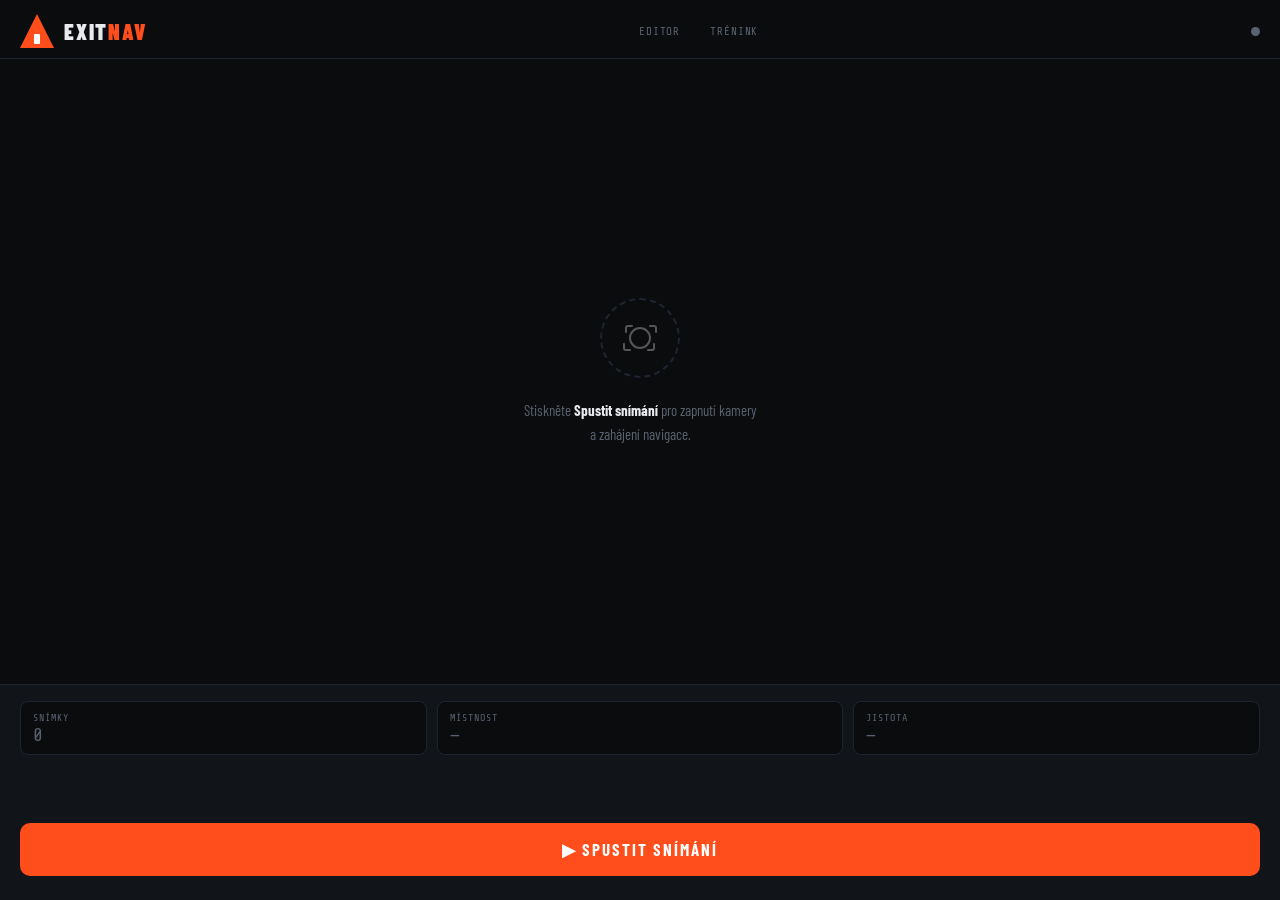
==== frontend/index.html @ 2cd687b1 "projekt" ====
<!DOCTYPE html>
<html lang="cs">
<head>
  <meta charset="UTF-8" />
  <meta name="viewport" content="width=device-width, initial-scale=1.0, maximum-scale=1.0, user-scalable=no" />
  <title>ExitNav</title>
  <link rel="preconnect" href="https://fonts.googleapis.com" />
  <link href="https://fonts.googleapis.com/css2?family=Share+Tech+Mono&family=Barlow+Condensed:wght@300;400;600;700;900&display=swap" rel="stylesheet" />
  <style>
    :root {
      --bg: #0a0c0e;
      --surface: #111418;
      --border: #1e2530;
      --accent: #ff4d1c;
      --accent2: #ffb800;
      --ok: #00e87a;
      --text: #e8eaed;
      --muted: #5a6270;
      --mono: 'Share Tech Mono', monospace;
      --sans: 'Barlow Condensed', sans-serif;
    }
    * { margin:0; padding:0; box-sizing:border-box; -webkit-tap-highlight-color:transparent; }
    html, body { height:100%; overflow:hidden; background:var(--bg); color:var(--text); font-family:var(--sans); }
    #app { display:flex; flex-direction:column; height:100dvh; }

    /* Header */
    #header {
      flex-shrink:0; display:flex; align-items:center; justify-content:space-between;
      padding:14px 20px 10px; background:var(--bg); border-bottom:1px solid var(--border); z-index:10;
    }
    .logo { display:flex; align-items:center; gap:10px; }
    .logo-icon {
      width:34px; height:34px; background:var(--accent);
      clip-path:polygon(50% 0%,100% 100%,0% 100%);
      display:flex; align-items:flex-end; justify-content:center; padding-bottom:4px;
    }
    .logo-icon::after { content:''; width:6px; height:10px; background:#fff; border-radius:1px; }
    .logo-text { font-size:22px; font-weight:900; letter-spacing:0.08em; text-transform:uppercase; }
    .logo-text span { color:var(--accent); }
    .nav-links { display:flex; gap:12px; }
    .nav-links a {
      font-family:var(--mono); font-size:11px; color:var(--muted); text-decoration:none;
      letter-spacing:0.08em; text-transform:uppercase; padding:4px 8px;
      border:1px solid transparent; border-radius:4px; transition:all 0.2s;
    }
    .nav-links a:hover { color:var(--text); border-color:var(--border); }

    #status-dot {
      width:9px; height:9px; border-radius:50%; background:var(--muted);
      transition:background 0.3s,box-shadow 0.3s;
    }
    #status-dot.active   { background:var(--ok);     box-shadow:0 0 0 4px rgba(0,232,122,0.18); animation:pOk 2s infinite; }
    #status-dot.scanning { background:var(--accent2); box-shadow:0 0 0 4px rgba(255,184,0,0.18); animation:pWarn 1s infinite; }
    @keyframes pOk   { 50%{ box-shadow:0 0 0 8px rgba(0,232,122,0.06),0 0 20px rgba(0,232,122,0.6); } }
    @keyframes pWarn { 50%{ box-shadow:0 0 0 8px rgba(255,184,0,0.05); } }

    /* Camera */
    #camera-wrap { flex:1; position:relative; overflow:hidden; background:#000; }
    #video { width:100%; height:100%; object-fit:cover; display:block; }
    #capture-canvas { display:none; }

    /* Scan overlay */
    #scan-overlay { position:absolute; inset:0; pointer-events:none; opacity:0; transition:opacity 0.3s; }
    #scan-overlay.visible { opacity:1; }
    .scan-line {
      position:absolute; left:0; right:0; height:2px;
      background:linear-gradient(90deg,transparent,var(--accent2),transparent);
      box-shadow:0 0 12px var(--accent2),0 0 30px rgba(255,184,0,0.3);
      animation:scanMove 1.2s ease-in-out infinite;
    }
    @keyframes scanMove { 0%{top:5%;opacity:0} 10%{opacity:1} 90%{opacity:1} 100%{top:95%;opacity:0} }
    .corner { position:absolute; width:36px; height:36px; border-color:var(--accent); border-style:solid; }
    .corner-tl { top:16px;    left:16px;   border-width:3px 0 0 3px; }
    .corner-tr { top:16px;    right:16px;  border-width:3px 3px 0 0; }
    .corner-bl { bottom:16px; left:16px;   border-width:0 0 3px 3px; }
    .corner-br { bottom:16px; right:16px;  border-width:0 3px 3px 0; }

    /* Room label overlay */
    #room-label {
      position:absolute; bottom:16px; left:50%; transform:translateX(-50%);
      background:rgba(0,0,0,0.82); border:1px solid var(--accent2);
      padding:8px 20px; border-radius:24px;
      font-family:var(--mono); font-size:13px; color:var(--accent2);
      letter-spacing:0.1em; white-space:nowrap;
      opacity:0; transition:opacity 0.4s;
    }
    #room-label.visible { opacity:1; }

    /* Placeholder */
    #placeholder {
      position:absolute; inset:0;
      display:flex; flex-direction:column; align-items:center; justify-content:center;
      gap:20px; background:var(--bg);
    }
    .ph-icon { width:80px; height:80px; border:2px dashed var(--border); border-radius:50%; display:flex; align-items:center; justify-content:center; }
    .ph-icon svg { opacity:0.3; }
    #placeholder p { font-size:15px; color:var(--muted); text-align:center; max-width:240px; line-height:1.6; }

    /* Perm error */
    #perm-error { display:none; position:absolute; inset:0; background:var(--bg); align-items:center; justify-content:center; flex-direction:column; gap:14px; text-align:center; padding:40px; }
    #perm-error.show { display:flex; }
    #perm-error h2 { font-size:20px; font-weight:700; color:var(--accent); letter-spacing:0.06em; text-transform:uppercase; }
    #perm-error p { font-size:14px; color:var(--muted); line-height:1.6; }

    /* Bottom panel */
    #bottom { flex-shrink:0; background:var(--surface); border-top:1px solid var(--border); padding:16px 20px 24px; display:flex; flex-direction:column; gap:12px; }

    /* Stats */
    #stats-row { display:grid; grid-template-columns:repeat(3,1fr); gap:10px; }
    .stat-box { background:var(--bg); border:1px solid var(--border); border-radius:8px; padding:10px 12px; display:flex; flex-direction:column; gap:3px; }
    .stat-label { font-family:var(--mono); font-size:10px; color:var(--muted); text-transform:uppercase; letter-spacing:0.1em; }
    .stat-value { font-family:var(--mono); font-size:18px; color:var(--text); line-height:1; }
    .stat-value.ok   { color:var(--ok); }
    .stat-value.warn { color:var(--accent2); }
    .stat-value.dim  { color:var(--muted); }

    /* Nav result */
    #nav-result {
      background:var(--bg); border:1px solid var(--border); border-radius:8px;
      padding:12px 14px; display:none; flex-direction:column; gap:6px;
    }
    #nav-result.visible { display:flex; }
    .nav-header { display:flex; align-items:center; justify-content:space-between; }
    .nav-title { font-family:var(--mono); font-size:10px; color:var(--ok); letter-spacing:0.1em; text-transform:uppercase; }
    .nav-dist  { font-family:var(--mono); font-size:10px; color:var(--muted); }
    #nav-steps { display:flex; flex-direction:column; gap:3px; max-height:80px; overflow-y:auto; scrollbar-width:none; }
    #nav-steps::-webkit-scrollbar { display:none; }
    .nav-step { font-size:13px; color:var(--text); line-height:1.4; padding:2px 0; border-bottom:1px solid var(--border); }
    .nav-step:last-child { border:none; }

    /* Thumb strip */
    #log-strip { display:flex; gap:8px; overflow-x:auto; scrollbar-width:none; padding:2px; min-height:44px; }
    #log-strip::-webkit-scrollbar { display:none; }
    .thumb { flex-shrink:0; width:54px; height:40px; border-radius:5px; overflow:hidden; border:1px solid var(--border); position:relative; background:var(--bg); }
    .thumb img { width:100%; height:100%; object-fit:cover; }
    .thumb .ts { position:absolute; bottom:2px; right:3px; font-family:var(--mono); font-size:7px; color:rgba(255,255,255,0.7); }
    .thumb.new { border-color:var(--accent2); box-shadow:0 0 6px rgba(255,184,0,0.4); animation:thumbPop 0.3s ease; }
    @keyframes thumbPop { 0%{transform:scale(0.7);opacity:0} 70%{transform:scale(1.05)} 100%{transform:scale(1);opacity:1} }

    /* Button */
    #btn-start {
      width:100%; padding:16px; border:none; border-radius:10px;
      background:var(--accent); color:#fff;
      font-family:var(--sans); font-size:17px; font-weight:700;
      letter-spacing:0.12em; text-transform:uppercase;
      cursor:pointer; transition:background 0.2s,transform 0.1s;
    }
    #btn-start:active { transform:scale(0.98); }
    #btn-start.running { background:#1a2a1a; color:var(--ok); border:1px solid var(--ok); }

    /* Model warning banner */
    #model-warn {
      display:none; background:#1a1200; border:1px solid var(--accent2);
      border-radius:8px; padding:10px 14px;
      font-family:var(--mono); font-size:11px; color:var(--accent2);
      letter-spacing:0.04em; text-align:center;
    }
    #model-warn.show { display:block; }
  </style>
</head>
<body>
<div id="app">
  <div id="header">
    <div class="logo">
      <div class="logo-icon"></div>
      <div class="logo-text">Exit<span>Nav</span></div>
    </div>
    <div class="nav-links">
      <a href="editor.html">Editor</a>
      <a href="train.html">Trénink</a>
    </div>
    <div id="status-dot"></div>
  </div>

  <div id="camera-wrap">
    <video id="video" autoplay playsinline muted></video>
    <canvas id="capture-canvas"></canvas>
    <div id="scan-overlay">
      <div class="corner corner-tl"></div>
      <div class="corner corner-tr"></div>
      <div class="corner corner-bl"></div>
      <div class="corner corner-br"></div>
      <div class="scan-line"></div>
    </div>
    <div id="room-label">— IDENTIFIKACE —</div>
    <div id="placeholder">
      <div class="ph-icon">
        <svg width="40" height="40" viewBox="0 0 40 40" fill="none" xmlns="http://www.w3.org/2000/svg">
          <circle cx="20" cy="20" r="10" stroke="white" stroke-width="2"/>
          <path d="M6 14V10a2 2 0 012-2h4M30 8h4a2 2 0 012 2v4M34 26v4a2 2 0 01-2 2h-4M10 32H6a2 2 0 01-2-2v-4" stroke="white" stroke-width="2" stroke-linecap="round"/>
        </svg>
      </div>
      <p>Stiskněte <strong style="color:var(--text)">Spustit snímání</strong> pro zapnutí kamery a zahájení navigace.</p>
    </div>
    <div id="perm-error">
      <h2>Přístup odepřen</h2>
      <p>Aplikace potřebuje přístup ke kameře.<br/>Povolte přístup v nastavení prohlížeče.</p>
    </div>
  </div>

  <div id="bottom">
    <div id="model-warn">⚠ Model není natrénován – jděte do sekce Trénink</div>

    <div id="stats-row">
      <div class="stat-box">
        <div class="stat-label">Snímky</div>
        <div class="stat-value dim" id="s-frames">0</div>
      </div>
      <div class="stat-box">
        <div class="stat-label">Místnost</div>
        <div class="stat-value dim" id="s-room">—</div>
      </div>
      <div class="stat-box">
        <div class="stat-label">Jistota</div>
        <div class="stat-value dim" id="s-conf">—</div>
      </div>
    </div>

    <div id="nav-result">
      <div class="nav-header">
        <span class="nav-title">🚨 Cesta k exitu</span>
        <span class="nav-dist" id="nav-dist"></span>
      </div>
      <div id="nav-steps"></div>
    </div>

    <div id="log-strip"></div>

    <button id="btn-start">▶ Spustit snímání</button>
  </div>
</div>
<script>
  const API = '';  // prázdný = stejný origin; při dev serveru dej 'http://localhost:8000'
  const FRAMES_PER_SECOND = 0.5; // 1 frame per 2 seconds to avoid spamming inference
  const INTERVAL_MS = 1000 / FRAMES_PER_SECOND;
  const MAX_THUMBS  = 20;

  let stream = null, intervalId = null, frameCount = 0, isRunning = false;
  let ws = null;

  const video       = document.getElementById('video');
  const canvas      = document.getElementById('capture-canvas');
  const ctx         = canvas.getContext('2d');
  const btnStart    = document.getElementById('btn-start');
  const statusDot   = document.getElementById('status-dot');
  const scanOverlay = document.getElementById('scan-overlay');
  const roomLabel   = document.getElementById('room-label');
  const placeholder = document.getElementById('placeholder');
  const permError   = document.getElementById('perm-error');
  const logStrip    = document.getElementById('log-strip');
  const sFrames     = document.getElementById('s-frames');
  const sRoom       = document.getElementById('s-room');
  const sConf       = document.getElementById('s-conf');
  const navResult   = document.getElementById('nav-result');
  const navDist     = document.getElementById('nav-dist');
  const navSteps    = document.getElementById('nav-steps');
  const modelWarn   = document.getElementById('model-warn');

  // Check model status on load
  async function checkModel() {
    try {
      const r = await fetch(API + '/api/model/status');
      const d = await r.json();
      if (!d.available) modelWarn.classList.add('show');
    } catch(e) { /* backend not reachable */ }
  }
  checkModel();

  btnStart.addEventListener('click', () => isRunning ? stopCapture() : startCapture());

  async function startCapture() {
    try {
      stream = await navigator.mediaDevices.getUserMedia({
        video: { facingMode: { ideal: 'environment' }, width: { ideal: 1280 }, height: { ideal: 720 } },
        audio: false,
      });
      video.srcObject = stream;
      await video.play();
      video.addEventListener('loadedmetadata', () => {
        canvas.width  = video.videoWidth;
        canvas.height = video.videoHeight;
      }, { once: true });

      isRunning = true; frameCount = 0;
      placeholder.style.display = 'none';
      permError.classList.remove('show');
      statusDot.className = 'scanning';
      scanOverlay.classList.add('visible');
      roomLabel.classList.add('visible');
      btnStart.textContent = '■ Zastavit snímání';
      btnStart.classList.add('running');

      // Open WebSocket
      openWS();

      intervalId = setInterval(captureFrame, INTERVAL_MS);
    } catch(err) {
      placeholder.style.display = 'none';
      permError.classList.add('show');
    }
  }

  function stopCapture() {
    clearInterval(intervalId); intervalId = null;
    if (ws) { ws.close(); ws = null; }
    if (stream) { stream.getTracks().forEach(t => t.stop()); stream = null; }
    video.srcObject = null; isRunning = false;
    statusDot.className = '';
    scanOverlay.classList.remove('visible');
    roomLabel.classList.remove('visible');
    btnStart.textContent = '▶ Spustit snímání';
    btnStart.classList.remove('running');
    navResult.classList.remove('visible');
    sRoom.textContent = '—'; sRoom.className = 'stat-value dim';
    sConf.textContent = '—'; sConf.className = 'stat-value dim';
    placeholder.style.display = 'flex';
  }

  function openWS() {
    const wsBase = API.replace('http', 'ws') || `ws://${location.host}`;
    ws = new WebSocket(wsBase + '/ws/stream');
    ws.onmessage = (evt) => {
      const data = JSON.parse(evt.data);
      if (data.error) {
        if (data.error === 'model_not_ready') { modelWarn.classList.add('show'); }
        return;
      }
      handleInferResult(data);
    };
    ws.onclose = () => { if (isRunning) setTimeout(openWS, 2000); };
    ws.onerror = () => ws.close();
  }

  function captureFrame() {
    if (!video.videoWidth) return;
    ctx.drawImage(video, 0, 0, canvas.width, canvas.height);
    frameCount++;
    sFrames.textContent = frameCount; sFrames.className = 'stat-value ok';

    const dataUrl = canvas.toDataURL('image/jpeg', 0.5);
    addThumb(dataUrl);

    if (ws && ws.readyState === WebSocket.OPEN) {
      ws.send(JSON.stringify({ frame: dataUrl, ts: Date.now() }));
    }
  }

  function handleInferResult(data) {
    const inf = data.inference;
    const nav = data.navigation;

    if (inf) {
      const room = inf.label.replace(/_/g, ' ').toUpperCase();
      const conf = Math.round(inf.confidence * 100);
      sRoom.textContent = room; sRoom.className = 'stat-value ' + (conf > 70 ? 'ok' : 'warn');
      sConf.textContent = conf + '%'; sConf.className = 'stat-value ' + (conf > 70 ? 'ok' : 'warn');
      roomLabel.textContent = room + ' · ' + conf + '%';
      statusDot.className = 'active';
    }

    if (nav && nav.instructions) {
      navDist.textContent = 'vzdálenost: ' + nav.distance;
      navSteps.innerHTML = '';
      nav.instructions.forEach(step => {
        const div = document.createElement('div');
        div.className = 'nav-step';
        div.textContent = step;
        navSteps.appendChild(div);
      });
      navResult.classList.add('visible');
    }
  }

  function addThumb(dataUrl) {
    const now = new Date();
    const ts  = now.getMinutes().toString().padStart(2,'0') + ':' + now.getSeconds().toString().padStart(2,'0');
    const div = document.createElement('div'); div.className = 'thumb new';
    const img = document.createElement('img'); img.src = dataUrl;
    const span = document.createElement('span'); span.className = 'ts'; span.textContent = ts;
    div.appendChild(img); div.appendChild(span);
    logStrip.insertBefore(div, logStrip.firstChild);
    setTimeout(() => div.classList.remove('new'), 400);
    while (logStrip.children.length > MAX_THUMBS) logStrip.removeChild(logStrip.lastChild);
  }
</script>
</body>
</html>
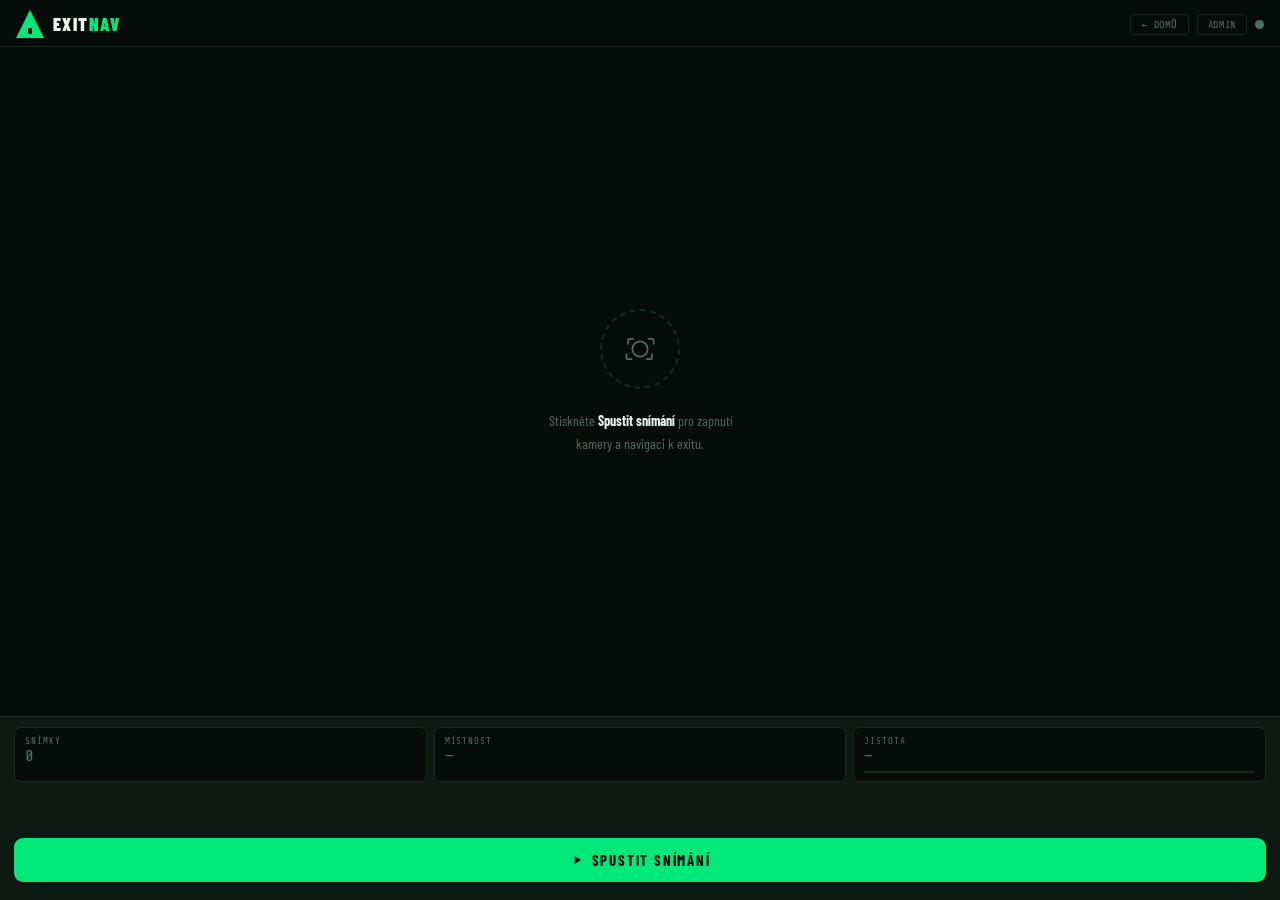
==== commit de0174b1: "expansion" ====
--- a/frontend/index.html
+++ b/frontend/index.html
@@ -1,180 +1,232 @@
 <!DOCTYPE html>
 <html lang="cs">
 <head>
-  <meta charset="UTF-8" />
-  <meta name="viewport" content="width=device-width, initial-scale=1.0, maximum-scale=1.0, user-scalable=no" />
-  <title>ExitNav</title>
-  <link rel="preconnect" href="https://fonts.googleapis.com" />
-  <link href="https://fonts.googleapis.com/css2?family=Share+Tech+Mono&family=Barlow+Condensed:wght@300;400;600;700;900&display=swap" rel="stylesheet" />
+  <meta charset="UTF-8"/>
+  <meta name="viewport" content="width=device-width,initial-scale=1.0,maximum-scale=1.0,user-scalable=no"/>
+  <title>ExitNav – Kamera</title>
+  <link rel="preconnect" href="https://fonts.googleapis.com"/>
+  <link href="https://fonts.googleapis.com/css2?family=Share+Tech+Mono&family=Barlow+Condensed:wght@300;400;600;700;900&display=swap" rel="stylesheet"/>
   <style>
-    :root {
-      --bg: #0a0c0e;
-      --surface: #111418;
-      --border: #1e2530;
-      --accent: #ff4d1c;
-      --accent2: #ffb800;
-      --ok: #00e87a;
-      --text: #e8eaed;
-      --muted: #5a6270;
-      --mono: 'Share Tech Mono', monospace;
-      --sans: 'Barlow Condensed', sans-serif;
-    }
-    * { margin:0; padding:0; box-sizing:border-box; -webkit-tap-highlight-color:transparent; }
-    html, body { height:100%; overflow:hidden; background:var(--bg); color:var(--text); font-family:var(--sans); }
-    #app { display:flex; flex-direction:column; height:100dvh; }
+    :root{
+      --bg:#060c0a;--surface:#0d1a14;--border:#162a1e;
+      --accent:#00e87a;--accent2:#00ff99;--warn:#ffb800;--danger:#ff4d1c;
+      --text:#e8f5ee;--muted:#4a7060;
+      --mono:'Share Tech Mono',monospace;--sans:'Barlow Condensed',sans-serif;
+    }
+    *{margin:0;padding:0;box-sizing:border-box;-webkit-tap-highlight-color:transparent;}
+    html,body{height:100%;overflow:hidden;background:var(--bg);color:var(--text);font-family:var(--sans);}
+    #app{display:flex;flex-direction:column;height:100dvh;}
 
     /* Header */
-    #header {
-      flex-shrink:0; display:flex; align-items:center; justify-content:space-between;
-      padding:14px 20px 10px; background:var(--bg); border-bottom:1px solid var(--border); z-index:10;
-    }
-    .logo { display:flex; align-items:center; gap:10px; }
-    .logo-icon {
-      width:34px; height:34px; background:var(--accent);
-      clip-path:polygon(50% 0%,100% 100%,0% 100%);
-      display:flex; align-items:flex-end; justify-content:center; padding-bottom:4px;
-    }
-    .logo-icon::after { content:''; width:6px; height:10px; background:#fff; border-radius:1px; }
-    .logo-text { font-size:22px; font-weight:900; letter-spacing:0.08em; text-transform:uppercase; }
-    .logo-text span { color:var(--accent); }
-    .nav-links { display:flex; gap:12px; }
-    .nav-links a {
-      font-family:var(--mono); font-size:11px; color:var(--muted); text-decoration:none;
-      letter-spacing:0.08em; text-transform:uppercase; padding:4px 8px;
-      border:1px solid transparent; border-radius:4px; transition:all 0.2s;
-    }
-    .nav-links a:hover { color:var(--text); border-color:var(--border); }
-
-    #status-dot {
-      width:9px; height:9px; border-radius:50%; background:var(--muted);
-      transition:background 0.3s,box-shadow 0.3s;
-    }
-    #status-dot.active   { background:var(--ok);     box-shadow:0 0 0 4px rgba(0,232,122,0.18); animation:pOk 2s infinite; }
-    #status-dot.scanning { background:var(--accent2); box-shadow:0 0 0 4px rgba(255,184,0,0.18); animation:pWarn 1s infinite; }
-    @keyframes pOk   { 50%{ box-shadow:0 0 0 8px rgba(0,232,122,0.06),0 0 20px rgba(0,232,122,0.6); } }
-    @keyframes pWarn { 50%{ box-shadow:0 0 0 8px rgba(255,184,0,0.05); } }
-
-    /* Camera */
-    #camera-wrap { flex:1; position:relative; overflow:hidden; background:#000; }
-    #video { width:100%; height:100%; object-fit:cover; display:block; }
-    #capture-canvas { display:none; }
+    #header{
+      flex-shrink:0;display:flex;align-items:center;justify-content:space-between;
+      padding:10px 16px 8px;background:var(--bg);border-bottom:1px solid var(--border);z-index:10;
+    }
+    .logo{display:flex;align-items:center;gap:9px;text-decoration:none;color:inherit;}
+    .logo-icon{width:28px;height:28px;background:var(--accent);clip-path:polygon(50% 0%,100% 100%,0% 100%);position:relative;flex-shrink:0;}
+    .logo-icon::after{content:'';position:absolute;bottom:4px;left:50%;transform:translateX(-50%);width:4px;height:6px;background:var(--bg);border-radius:1px;}
+    .logo-text{font-size:18px;font-weight:900;letter-spacing:0.08em;text-transform:uppercase;}
+    .logo-text span{color:var(--accent);}
+    .header-right{display:flex;align-items:center;gap:8px;}
+    .nav-lnk{
+      font-family:var(--mono);font-size:10px;color:var(--muted);text-decoration:none;
+      padding:4px 10px;border:1px solid var(--border);border-radius:4px;
+      letter-spacing:0.07em;text-transform:uppercase;transition:all 0.2s;
+    }
+    .nav-lnk:hover{color:var(--accent);border-color:var(--accent);}
+    #status-dot{width:9px;height:9px;border-radius:50%;background:var(--muted);transition:all 0.3s;flex-shrink:0;}
+    #status-dot.active{background:var(--accent);box-shadow:0 0 0 3px rgba(0,232,122,0.2);animation:pOk 2s infinite;}
+    #status-dot.scanning{background:var(--warn);box-shadow:0 0 0 3px rgba(255,184,0,0.2);animation:pWarn 1s infinite;}
+    @keyframes pOk{50%{box-shadow:0 0 0 8px rgba(0,232,122,0.06),0 0 18px rgba(0,232,122,0.5);}}
+    @keyframes pWarn{50%{box-shadow:0 0 0 8px rgba(255,184,0,0.06);}}
+
+    /* Camera area */
+    #camera-wrap{flex:1;position:relative;overflow:hidden;background:#000;min-height:0;}
+    #video{width:100%;height:100%;object-fit:cover;display:block;}
+    #capture-canvas{display:none;}
 
     /* Scan overlay */
-    #scan-overlay { position:absolute; inset:0; pointer-events:none; opacity:0; transition:opacity 0.3s; }
-    #scan-overlay.visible { opacity:1; }
-    .scan-line {
-      position:absolute; left:0; right:0; height:2px;
-      background:linear-gradient(90deg,transparent,var(--accent2),transparent);
-      box-shadow:0 0 12px var(--accent2),0 0 30px rgba(255,184,0,0.3);
-      animation:scanMove 1.2s ease-in-out infinite;
-    }
-    @keyframes scanMove { 0%{top:5%;opacity:0} 10%{opacity:1} 90%{opacity:1} 100%{top:95%;opacity:0} }
-    .corner { position:absolute; width:36px; height:36px; border-color:var(--accent); border-style:solid; }
-    .corner-tl { top:16px;    left:16px;   border-width:3px 0 0 3px; }
-    .corner-tr { top:16px;    right:16px;  border-width:3px 3px 0 0; }
-    .corner-bl { bottom:16px; left:16px;   border-width:0 0 3px 3px; }
-    .corner-br { bottom:16px; right:16px;  border-width:0 3px 3px 0; }
-
-    /* Room label overlay */
-    #room-label {
-      position:absolute; bottom:16px; left:50%; transform:translateX(-50%);
-      background:rgba(0,0,0,0.82); border:1px solid var(--accent2);
-      padding:8px 20px; border-radius:24px;
-      font-family:var(--mono); font-size:13px; color:var(--accent2);
-      letter-spacing:0.1em; white-space:nowrap;
-      opacity:0; transition:opacity 0.4s;
-    }
-    #room-label.visible { opacity:1; }
+    #scan-overlay{position:absolute;inset:0;pointer-events:none;opacity:0;transition:opacity 0.3s;}
+    #scan-overlay.visible{opacity:1;}
+    .scan-line{
+      position:absolute;left:0;right:0;height:2px;
+      background:linear-gradient(90deg,transparent,var(--accent),transparent);
+      box-shadow:0 0 10px var(--accent),0 0 24px rgba(0,232,122,0.3);
+      animation:scanMove 1.6s ease-in-out infinite;
+    }
+    @keyframes scanMove{0%{top:5%;opacity:0}10%{opacity:1}90%{opacity:1}100%{top:95%;opacity:0}}
+    .corner{position:absolute;width:28px;height:28px;border-color:var(--accent);border-style:solid;}
+    .corner-tl{top:12px;left:12px;border-width:2px 0 0 2px;}
+    .corner-tr{top:12px;right:12px;border-width:2px 2px 0 0;}
+    .corner-bl{bottom:12px;left:12px;border-width:0 0 2px 2px;}
+    .corner-br{bottom:12px;right:12px;border-width:0 2px 2px 0;}
+
+    /* Room chip – top center */
+    #room-chip{
+      position:absolute;top:14px;left:50%;transform:translateX(-50%);
+      background:rgba(6,12,10,0.88);border:1px solid var(--accent);
+      padding:5px 16px;border-radius:20px;
+      font-family:var(--mono);font-size:11px;color:var(--accent);
+      letter-spacing:0.1em;white-space:nowrap;
+      opacity:0;transition:opacity 0.4s;pointer-events:none;
+      max-width:80%;overflow:hidden;text-overflow:ellipsis;
+    }
+    #room-chip.visible{opacity:1;}
+
+    #activity-panel{
+      position:absolute;top:58px;left:50%;transform:translateX(-50%);
+      width:min(440px,calc(100% - 24px));
+      background:rgba(8,10,13,0.78);border:1px solid var(--border);
+      border-radius:10px;padding:10px 12px;backdrop-filter:blur(14px);
+      display:none;flex-direction:column;gap:8px;pointer-events:none;
+    }
+    #activity-panel.visible{display:flex;}
+    .activity-row{display:flex;align-items:center;justify-content:space-between;gap:12px;}
+    #activity-text{font-family:var(--mono);font-size:10px;color:var(--text);letter-spacing:0.08em;text-transform:uppercase;white-space:nowrap;overflow:hidden;text-overflow:ellipsis;}
+    #activity-sub{font-family:var(--mono);font-size:10px;color:var(--muted);}
+    .activity-dots{display:flex;gap:4px;flex-shrink:0;}
+    .activity-dots span{width:5px;height:5px;border-radius:50%;background:var(--accent);opacity:.3;animation:dotPulse 1.2s infinite;}
+    .activity-dots span:nth-child(2){animation-delay:.15s;}
+    .activity-dots span:nth-child(3){animation-delay:.3s;}
+    @keyframes dotPulse{50%{opacity:1;transform:translateY(-2px);}}
+    .activity-track{height:3px;border-radius:3px;background:var(--border);overflow:hidden;}
+    #activity-bar{height:100%;width:0%;border-radius:3px;background:linear-gradient(90deg,var(--accent),var(--accent2));transition:width .25s ease;}
+
+    /* Navigation panel overlay */
+    #nav-overlay{
+      position:absolute;inset:0;pointer-events:none;
+      display:flex;align-items:flex-end;justify-content:center;
+      padding-bottom:12px;
+      opacity:0;transition:opacity 0.4s;
+    }
+    #nav-overlay.visible{opacity:1;}
+    #nav-panel{
+      width:calc(100% - 20px);max-width:500px;
+      background:rgba(5,10,8,0.94);
+      border:1px solid var(--accent);border-radius:14px;
+      padding:14px 16px;
+      backdrop-filter:blur(14px);
+      box-shadow:0 0 40px rgba(0,232,122,0.2),inset 0 0 0 1px rgba(0,232,122,0.04);
+    }
+    .nav-header{
+      display:flex;align-items:center;justify-content:space-between;
+      margin-bottom:10px;padding-bottom:10px;border-bottom:1px solid var(--border);
+    }
+    .nav-title{
+      font-family:var(--mono);font-size:10px;color:var(--accent);
+      letter-spacing:0.14em;text-transform:uppercase;
+      display:flex;align-items:center;gap:7px;
+    }
+    .nav-dot{width:7px;height:7px;border-radius:50%;background:var(--accent);animation:pOk 1.5s infinite;}
+    .nav-dist{font-family:var(--mono);font-size:10px;color:var(--muted);}
+
+    .nav-steps{display:flex;flex-direction:column;gap:0;max-height:150px;overflow-y:auto;scrollbar-width:none;}
+    .nav-steps::-webkit-scrollbar{display:none;}
+    .nav-step{
+      display:flex;align-items:flex-start;gap:10px;
+      font-size:14px;color:var(--text);
+      padding:7px 0;border-bottom:1px solid rgba(22,42,30,0.7);
+      line-height:1.3;
+    }
+    .nav-step:last-child{border:none;color:var(--accent);font-weight:600;}
+    .nav-step-num{font-family:var(--mono);font-size:9px;color:var(--muted);min-width:18px;margin-top:2px;}
 
     /* Placeholder */
-    #placeholder {
-      position:absolute; inset:0;
-      display:flex; flex-direction:column; align-items:center; justify-content:center;
-      gap:20px; background:var(--bg);
-    }
-    .ph-icon { width:80px; height:80px; border:2px dashed var(--border); border-radius:50%; display:flex; align-items:center; justify-content:center; }
-    .ph-icon svg { opacity:0.3; }
-    #placeholder p { font-size:15px; color:var(--muted); text-align:center; max-width:240px; line-height:1.6; }
-
-    /* Perm error */
-    #perm-error { display:none; position:absolute; inset:0; background:var(--bg); align-items:center; justify-content:center; flex-direction:column; gap:14px; text-align:center; padding:40px; }
-    #perm-error.show { display:flex; }
-    #perm-error h2 { font-size:20px; font-weight:700; color:var(--accent); letter-spacing:0.06em; text-transform:uppercase; }
-    #perm-error p { font-size:14px; color:var(--muted); line-height:1.6; }
+    #placeholder{
+      position:absolute;inset:0;display:flex;flex-direction:column;
+      align-items:center;justify-content:center;gap:20px;background:var(--bg);
+    }
+    .ph-ring{
+      width:80px;height:80px;border:2px dashed var(--border);border-radius:50%;
+      display:flex;align-items:center;justify-content:center;
+    }
+    #placeholder p{font-size:14px;color:var(--muted);text-align:center;max-width:220px;line-height:1.65;}
+
+    /* Permission error */
+    #perm-error{
+      display:none;position:absolute;inset:0;background:var(--bg);
+      align-items:center;justify-content:center;flex-direction:column;
+      gap:14px;text-align:center;padding:40px;
+    }
+    #perm-error.show{display:flex;}
+    #perm-error .err-icon{font-size:40px;}
+    #perm-error h2{font-size:18px;font-weight:700;color:var(--danger);letter-spacing:0.06em;text-transform:uppercase;}
+    #perm-error p{font-size:13px;color:var(--muted);line-height:1.6;max-width:240px;}
 
     /* Bottom panel */
-    #bottom { flex-shrink:0; background:var(--surface); border-top:1px solid var(--border); padding:16px 20px 24px; display:flex; flex-direction:column; gap:12px; }
-
-    /* Stats */
-    #stats-row { display:grid; grid-template-columns:repeat(3,1fr); gap:10px; }
-    .stat-box { background:var(--bg); border:1px solid var(--border); border-radius:8px; padding:10px 12px; display:flex; flex-direction:column; gap:3px; }
-    .stat-label { font-family:var(--mono); font-size:10px; color:var(--muted); text-transform:uppercase; letter-spacing:0.1em; }
-    .stat-value { font-family:var(--mono); font-size:18px; color:var(--text); line-height:1; }
-    .stat-value.ok   { color:var(--ok); }
-    .stat-value.warn { color:var(--accent2); }
-    .stat-value.dim  { color:var(--muted); }
-
-    /* Nav result */
-    #nav-result {
-      background:var(--bg); border:1px solid var(--border); border-radius:8px;
-      padding:12px 14px; display:none; flex-direction:column; gap:6px;
-    }
-    #nav-result.visible { display:flex; }
-    .nav-header { display:flex; align-items:center; justify-content:space-between; }
-    .nav-title { font-family:var(--mono); font-size:10px; color:var(--ok); letter-spacing:0.1em; text-transform:uppercase; }
-    .nav-dist  { font-family:var(--mono); font-size:10px; color:var(--muted); }
-    #nav-steps { display:flex; flex-direction:column; gap:3px; max-height:80px; overflow-y:auto; scrollbar-width:none; }
-    #nav-steps::-webkit-scrollbar { display:none; }
-    .nav-step { font-size:13px; color:var(--text); line-height:1.4; padding:2px 0; border-bottom:1px solid var(--border); }
-    .nav-step:last-child { border:none; }
-
-    /* Thumb strip */
-    #log-strip { display:flex; gap:8px; overflow-x:auto; scrollbar-width:none; padding:2px; min-height:44px; }
-    #log-strip::-webkit-scrollbar { display:none; }
-    .thumb { flex-shrink:0; width:54px; height:40px; border-radius:5px; overflow:hidden; border:1px solid var(--border); position:relative; background:var(--bg); }
-    .thumb img { width:100%; height:100%; object-fit:cover; }
-    .thumb .ts { position:absolute; bottom:2px; right:3px; font-family:var(--mono); font-size:7px; color:rgba(255,255,255,0.7); }
-    .thumb.new { border-color:var(--accent2); box-shadow:0 0 6px rgba(255,184,0,0.4); animation:thumbPop 0.3s ease; }
-    @keyframes thumbPop { 0%{transform:scale(0.7);opacity:0} 70%{transform:scale(1.05)} 100%{transform:scale(1);opacity:1} }
-
-    /* Button */
-    #btn-start {
-      width:100%; padding:16px; border:none; border-radius:10px;
-      background:var(--accent); color:#fff;
-      font-family:var(--sans); font-size:17px; font-weight:700;
-      letter-spacing:0.12em; text-transform:uppercase;
-      cursor:pointer; transition:background 0.2s,transform 0.1s;
-    }
-    #btn-start:active { transform:scale(0.98); }
-    #btn-start.running { background:#1a2a1a; color:var(--ok); border:1px solid var(--ok); }
-
-    /* Model warning banner */
-    #model-warn {
-      display:none; background:#1a1200; border:1px solid var(--accent2);
-      border-radius:8px; padding:10px 14px;
-      font-family:var(--mono); font-size:11px; color:var(--accent2);
-      letter-spacing:0.04em; text-align:center;
-    }
-    #model-warn.show { display:block; }
+    #bottom{
+      flex-shrink:0;background:var(--surface);border-top:1px solid var(--border);
+      padding:10px 14px 18px;display:flex;flex-direction:column;gap:9px;
+    }
+
+    /* Stats row */
+    #stats-row{display:grid;grid-template-columns:repeat(3,1fr);gap:7px;}
+    .stat-box{
+      background:var(--bg);border:1px solid var(--border);border-radius:7px;
+      padding:8px 10px;display:flex;flex-direction:column;gap:2px;
+    }
+    .stat-label{font-family:var(--mono);font-size:9px;color:var(--muted);text-transform:uppercase;letter-spacing:0.1em;}
+    .stat-value{font-family:var(--mono);font-size:16px;line-height:1.1;}
+    .stat-value.ok{color:var(--accent);}
+    .stat-value.warn{color:var(--warn);}
+    .stat-value.dim{color:var(--muted);}
+
+    /* Confidence bar */
+    .conf-bar-wrap{height:2px;background:var(--border);border-radius:1px;margin-top:3px;}
+    .conf-bar{height:100%;background:var(--accent);border-radius:1px;transition:width 0.4s ease;width:0;}
+    .conf-bar.warn{background:var(--warn);}
+
+    /* Thumbnail strip */
+    #log-strip{display:flex;gap:6px;overflow-x:auto;scrollbar-width:none;padding:1px;min-height:38px;}
+    #log-strip::-webkit-scrollbar{display:none;}
+    .thumb{flex-shrink:0;width:48px;height:36px;border-radius:5px;overflow:hidden;border:1px solid var(--border);position:relative;background:var(--bg);}
+    .thumb img{width:100%;height:100%;object-fit:cover;}
+    .thumb .ts{position:absolute;bottom:1px;right:2px;font-family:var(--mono);font-size:6px;color:rgba(255,255,255,0.6);}
+    .thumb.new{border-color:var(--accent);box-shadow:0 0 6px rgba(0,232,122,0.3);animation:thumbPop 0.3s ease;}
+    @keyframes thumbPop{0%{transform:scale(0.7);opacity:0}70%{transform:scale(1.05)}100%{transform:scale(1);opacity:1}}
+
+    /* Start button */
+    #btn-start{
+      width:100%;padding:13px;border:none;border-radius:9px;
+      background:var(--accent);color:#060c0a;
+      font-family:var(--sans);font-size:15px;font-weight:700;
+      letter-spacing:0.12em;text-transform:uppercase;cursor:pointer;
+      transition:all 0.2s;display:flex;align-items:center;justify-content:center;gap:8px;
+    }
+    #btn-start:active{transform:scale(0.98);}
+    #btn-start.running{background:#0a2a18;color:var(--accent);border:1px solid var(--accent);}
+    #btn-start:disabled{opacity:0.5;cursor:not-allowed;}
+
+    /* Warning strip */
+    #model-warn{
+      display:none;background:#1a0d00;border:1px solid rgba(255,184,0,0.3);
+      border-radius:7px;padding:8px 12px;
+      font-family:var(--mono);font-size:10px;color:var(--warn);
+      letter-spacing:0.03em;text-align:center;
+    }
+    #model-warn.show{display:block;}
+    #model-warn a{color:var(--warn);}
   </style>
+  <link rel="stylesheet" href="/static/theme.css"/>
 </head>
 <body>
 <div id="app">
   <div id="header">
-    <div class="logo">
+    <a href="/" class="logo">
       <div class="logo-icon"></div>
       <div class="logo-text">Exit<span>Nav</span></div>
-    </div>
-    <div class="nav-links">
-      <a href="editor.html">Editor</a>
-      <a href="train.html">Trénink</a>
-    </div>
-    <div id="status-dot"></div>
+    </a>
+    <div class="header-right">
+      <a href="/" class="nav-lnk">← Domů</a>
+      <a href="/admin" class="nav-lnk">Admin</a>
+      <div id="status-dot"></div>
+    </div>
   </div>
 
   <div id="camera-wrap">
     <video id="video" autoplay playsinline muted></video>
     <canvas id="capture-canvas"></canvas>
+
     <div id="scan-overlay">
       <div class="corner corner-tl"></div>
       <div class="corner corner-tr"></div>
@@ -182,25 +234,49 @@
       <div class="corner corner-br"></div>
       <div class="scan-line"></div>
     </div>
-    <div id="room-label">— IDENTIFIKACE —</div>
+
+    <div id="room-chip">— IDENTIFIKACE —</div>
+    <div id="activity-panel">
+      <div class="activity-row">
+        <div id="activity-text">Čekám na spuštění</div>
+        <div class="activity-dots"><span></span><span></span><span></span></div>
+      </div>
+      <div id="activity-sub">Systém po spuštění průběžně odesílá snímky a vyhodnocuje místnost.</div>
+      <div class="activity-track"><div id="activity-bar"></div></div>
+    </div>
+
+    <div id="nav-overlay">
+      <div id="nav-panel">
+        <div class="nav-header">
+          <div class="nav-title">
+            <div class="nav-dot"></div>
+            Nejbližší nouzový exit
+          </div>
+          <div class="nav-dist" id="nav-dist"></div>
+        </div>
+        <div class="nav-steps" id="nav-steps"></div>
+      </div>
+    </div>
+
     <div id="placeholder">
-      <div class="ph-icon">
-        <svg width="40" height="40" viewBox="0 0 40 40" fill="none" xmlns="http://www.w3.org/2000/svg">
-          <circle cx="20" cy="20" r="10" stroke="white" stroke-width="2"/>
-          <path d="M6 14V10a2 2 0 012-2h4M30 8h4a2 2 0 012 2v4M34 26v4a2 2 0 01-2 2h-4M10 32H6a2 2 0 01-2-2v-4" stroke="white" stroke-width="2" stroke-linecap="round"/>
+      <div class="ph-ring">
+        <svg width="34" height="34" viewBox="0 0 40 40" fill="none">
+          <circle cx="20" cy="20" r="9" stroke="#4a7060" stroke-width="2"/>
+          <path d="M6 14V10a2 2 0 012-2h4M30 8h4a2 2 0 012 2v4M34 26v4a2 2 0 01-2 2h-4M10 32H6a2 2 0 01-2-2v-4" stroke="#4a7060" stroke-width="2" stroke-linecap="round"/>
         </svg>
       </div>
-      <p>Stiskněte <strong style="color:var(--text)">Spustit snímání</strong> pro zapnutí kamery a zahájení navigace.</p>
-    </div>
+      <p>Stiskněte <strong style="color:var(--text)">Spustit snímání</strong> pro zapnutí kamery a navigaci k exitu.</p>
+    </div>
+
     <div id="perm-error">
-      <h2>Přístup odepřen</h2>
-      <p>Aplikace potřebuje přístup ke kameře.<br/>Povolte přístup v nastavení prohlížeče.</p>
+      <div class="err-icon">🚫</div>
+      <h2>Kamera odepřena</h2>
+      <p>Povolte přístup ke kameře v nastavení prohlížeče a obnovte stránku.</p>
     </div>
   </div>
 
   <div id="bottom">
-    <div id="model-warn">⚠ Model není natrénován – jděte do sekce Trénink</div>
-
+    <div id="model-warn">⚠ Model není natrénován – <a href="/admin">Admin → Trénink</a></div>
     <div id="stats-row">
       <div class="stat-box">
         <div class="stat-label">Snímky</div>
@@ -213,30 +289,21 @@
       <div class="stat-box">
         <div class="stat-label">Jistota</div>
         <div class="stat-value dim" id="s-conf">—</div>
-      </div>
-    </div>
-
-    <div id="nav-result">
-      <div class="nav-header">
-        <span class="nav-title">🚨 Cesta k exitu</span>
-        <span class="nav-dist" id="nav-dist"></span>
-      </div>
-      <div id="nav-steps"></div>
-    </div>
-
+        <div class="conf-bar-wrap"><div class="conf-bar" id="conf-bar"></div></div>
+      </div>
+    </div>
     <div id="log-strip"></div>
-
-    <button id="btn-start">▶ Spustit snímání</button>
+    <button id="btn-start">
+      <svg width="14" height="14" viewBox="0 0 24 24" fill="currentColor"><path d="M8 5v14l11-7z"/></svg>
+      Spustit snímání
+    </button>
   </div>
 </div>
 <script>
-  const API = '';  // prázdný = stejný origin; při dev serveru dej 'http://localhost:8000'
-  const FRAMES_PER_SECOND = 0.5; // 1 frame per 2 seconds to avoid spamming inference
-  const INTERVAL_MS = 1000 / FRAMES_PER_SECOND;
-  const MAX_THUMBS  = 20;
-
-  let stream = null, intervalId = null, frameCount = 0, isRunning = false;
-  let ws = null;
+  const INTERVAL_MS = 2200;
+  const MAX_THUMBS  = 16;
+
+  let stream=null, intervalId=null, frameCount=0, isRunning=false, ws=null;
 
   const video       = document.getElementById('video');
   const canvas      = document.getElementById('capture-canvas');
@@ -244,144 +311,170 @@
   const btnStart    = document.getElementById('btn-start');
   const statusDot   = document.getElementById('status-dot');
   const scanOverlay = document.getElementById('scan-overlay');
-  const roomLabel   = document.getElementById('room-label');
+  const roomChip    = document.getElementById('room-chip');
+  const activityPanel = document.getElementById('activity-panel');
+  const activityText = document.getElementById('activity-text');
+  const activitySub = document.getElementById('activity-sub');
+  const activityBar = document.getElementById('activity-bar');
+  const navOverlay  = document.getElementById('nav-overlay');
+  const navDist     = document.getElementById('nav-dist');
+  const navSteps    = document.getElementById('nav-steps');
   const placeholder = document.getElementById('placeholder');
   const permError   = document.getElementById('perm-error');
   const logStrip    = document.getElementById('log-strip');
   const sFrames     = document.getElementById('s-frames');
   const sRoom       = document.getElementById('s-room');
   const sConf       = document.getElementById('s-conf');
-  const navResult   = document.getElementById('nav-result');
-  const navDist     = document.getElementById('nav-dist');
-  const navSteps    = document.getElementById('nav-steps');
+  const confBar     = document.getElementById('conf-bar');
   const modelWarn   = document.getElementById('model-warn');
 
-  // Check model status on load
-  async function checkModel() {
-    try {
-      const r = await fetch(API + '/api/model/status');
-      const d = await r.json();
-      if (!d.available) modelWarn.classList.add('show');
-    } catch(e) { /* backend not reachable */ }
-  }
-  checkModel();
-
-  btnStart.addEventListener('click', () => isRunning ? stopCapture() : startCapture());
-
-  async function startCapture() {
-    try {
+  function tr(text){ return window.ExitNavI18n ? window.ExitNavI18n.t(text) : text; }
+
+  function setActivity(text, sub='', pct=0) {
+    activityPanel.classList.add('visible');
+    activityText.textContent = tr(text);
+    activitySub.textContent = tr(sub);
+    activityBar.style.width = Math.max(0, Math.min(100, pct)) + '%';
+  }
+
+  // Check model on load
+  fetch('/api/model/status').then(r=>r.json()).then(d=>{
+    if(!d.available) modelWarn.classList.add('show');
+  }).catch(()=>{});
+
+  btnStart.addEventListener('click', ()=>isRunning ? stopCapture() : startCapture());
+
+  async function startCapture(){
+    btnStart.disabled = true;
+    try{
       stream = await navigator.mediaDevices.getUserMedia({
-        video: { facingMode: { ideal: 'environment' }, width: { ideal: 1280 }, height: { ideal: 720 } },
-        audio: false,
+        video:{facingMode:{ideal:'environment'},width:{ideal:1280},height:{ideal:720}},
+        audio:false
       });
       video.srcObject = stream;
       await video.play();
-      video.addEventListener('loadedmetadata', () => {
-        canvas.width  = video.videoWidth;
+      video.addEventListener('loadedmetadata', ()=>{
+        canvas.width = video.videoWidth;
         canvas.height = video.videoHeight;
-      }, { once: true });
+      }, {once:true});
 
       isRunning = true; frameCount = 0;
       placeholder.style.display = 'none';
       permError.classList.remove('show');
       statusDot.className = 'scanning';
       scanOverlay.classList.add('visible');
-      roomLabel.classList.add('visible');
-      btnStart.textContent = '■ Zastavit snímání';
+      roomChip.textContent = '— SKENOVÁNÍ —';
+      roomChip.classList.add('visible');
+      setActivity('Spouštím kameru', 'Připravuji živé snímání a spojení se serverem.', 18);
+      btnStart.innerHTML = '<svg width="12" height="12" viewBox="0 0 24 24" fill="currentColor"><rect x="6" y="6" width="12" height="12"/></svg> Zastavit snímání';
       btnStart.classList.add('running');
-
-      // Open WebSocket
+      btnStart.disabled = false;
       openWS();
-
       intervalId = setInterval(captureFrame, INTERVAL_MS);
-    } catch(err) {
+      setTimeout(captureFrame, 350);
+    }catch(err){
       placeholder.style.display = 'none';
       permError.classList.add('show');
-    }
-  }
-
-  function stopCapture() {
+      btnStart.disabled = false;
+    }
+  }
+
+  function stopCapture(){
     clearInterval(intervalId); intervalId = null;
-    if (ws) { ws.close(); ws = null; }
-    if (stream) { stream.getTracks().forEach(t => t.stop()); stream = null; }
+    if(ws){ws.close(); ws = null;}
+    if(stream){stream.getTracks().forEach(t=>t.stop()); stream = null;}
     video.srcObject = null; isRunning = false;
     statusDot.className = '';
     scanOverlay.classList.remove('visible');
-    roomLabel.classList.remove('visible');
-    btnStart.textContent = '▶ Spustit snímání';
+    roomChip.classList.remove('visible');
+    activityPanel.classList.remove('visible');
+    navOverlay.classList.remove('visible');
+    btnStart.innerHTML = '<svg width="14" height="14" viewBox="0 0 24 24" fill="currentColor"><path d="M8 5v14l11-7z"/></svg> Spustit snímání';
     btnStart.classList.remove('running');
-    navResult.classList.remove('visible');
-    sRoom.textContent = '—'; sRoom.className = 'stat-value dim';
-    sConf.textContent = '—'; sConf.className = 'stat-value dim';
+    sRoom.textContent='—'; sRoom.className='stat-value dim';
+    sConf.textContent='—'; sConf.className='stat-value dim';
+    confBar.style.width='0'; confBar.className='conf-bar';
     placeholder.style.display = 'flex';
   }
 
-  function openWS() {
-    const wsBase = API.replace('http', 'ws') || `ws://${location.host}`;
-    ws = new WebSocket(wsBase + '/ws/stream');
-    ws.onmessage = (evt) => {
-      const data = JSON.parse(evt.data);
-      if (data.error) {
-        if (data.error === 'model_not_ready') { modelWarn.classList.add('show'); }
+  function openWS(){
+    const proto = location.protocol === 'https:' ? 'wss:' : 'ws:';
+    ws = new WebSocket(proto + '//' + location.host + '/ws/stream');
+    setActivity('Připojuji server', 'Čekám na WebSocket pro živou inferenci.', 35);
+    ws.onopen = () => setActivity('Skenování', 'Spojení je aktivní. Odesílám snímky v intervalu.', 55);
+    ws.onmessage = e => {
+      const data = JSON.parse(e.data);
+      if(data.error){
+        if(data.error === 'model_not_ready') modelWarn.classList.add('show');
+        setActivity('Model není natrénován', 'Přejděte do administrace a spusťte trénink modelu.', 100);
         return;
       }
-      handleInferResult(data);
+      handleResult(data);
     };
-    ws.onclose = () => { if (isRunning) setTimeout(openWS, 2000); };
-    ws.onerror = () => ws.close();
-  }
-
-  function captureFrame() {
-    if (!video.videoWidth) return;
+    ws.onclose = () => { if(isRunning){ setActivity('Připojuji server', 'Spojení spadlo, zkouším obnovit.', 25); setTimeout(openWS, 2000); } };
+    ws.onerror = () => { setActivity('Backend nedostupný', 'Nelze navázat živou inferenci.', 100); ws.close(); };
+  }
+
+  function captureFrame(){
+    if(!video.videoWidth) return;
     ctx.drawImage(video, 0, 0, canvas.width, canvas.height);
     frameCount++;
-    sFrames.textContent = frameCount; sFrames.className = 'stat-value ok';
-
+    sFrames.textContent = frameCount;
+    sFrames.className = 'stat-value ok';
     const dataUrl = canvas.toDataURL('image/jpeg', 0.5);
     addThumb(dataUrl);
-
-    if (ws && ws.readyState === WebSocket.OPEN) {
-      ws.send(JSON.stringify({ frame: dataUrl, ts: Date.now() }));
-    }
-  }
-
-  function handleInferResult(data) {
-    const inf = data.inference;
-    const nav = data.navigation;
-
-    if (inf) {
-      const room = inf.label.replace(/_/g, ' ').toUpperCase();
+    setActivity('Odesílám snímek', 'Snímek ' + frameCount + ' míří do modelu.', 70);
+    if(ws && ws.readyState === WebSocket.OPEN) {
+      ws.send(JSON.stringify({frame: dataUrl, ts: Date.now()}));
+      setActivity('Vyhodnocuji snímek', 'Čekám na predikci místnosti a trasu k exitu.', 82);
+    }
+  }
+
+  function handleResult(data){
+    const inf = data.inference, nav = data.navigation;
+    if(inf){
+      const room = inf.label.replace(/_/g,' ').toUpperCase();
       const conf = Math.round(inf.confidence * 100);
-      sRoom.textContent = room; sRoom.className = 'stat-value ' + (conf > 70 ? 'ok' : 'warn');
-      sConf.textContent = conf + '%'; sConf.className = 'stat-value ' + (conf > 70 ? 'ok' : 'warn');
-      roomLabel.textContent = room + ' · ' + conf + '%';
+      const cls  = !inf.uncertain && conf > 70 ? 'ok' : 'warn';
+      sRoom.textContent = room; sRoom.className = 'stat-value ' + cls;
+      sConf.textContent = conf + '%'; sConf.className = 'stat-value ' + cls;
+      confBar.style.width = conf + '%';
+      confBar.className = 'conf-bar' + (cls === 'warn' ? ' warn' : '');
+      roomChip.textContent = (inf.uncertain ? 'NEJISTÉ · ' : '') + room + '  ·  ' + conf + '%';
       statusDot.className = 'active';
-    }
-
-    if (nav && nav.instructions) {
+      if(inf.uncertain) setActivity('Nejistý výsledek', 'Model nemá dostatečný rozdíl mezi nejlepšími třídami.', 100);
+      else setActivity('Výsledek nalezen', 'Místnost rozpoznána, počítám navigaci.', 100);
+    }
+    if(nav && nav.instructions && !nav.error){
       navDist.textContent = 'vzdálenost: ' + nav.distance;
       navSteps.innerHTML = '';
-      nav.instructions.forEach(step => {
-        const div = document.createElement('div');
-        div.className = 'nav-step';
-        div.textContent = step;
-        navSteps.appendChild(div);
+      nav.instructions.forEach((step, i) => {
+        const d = document.createElement('div');
+        d.className = 'nav-step';
+        d.innerHTML = `<span class="nav-step-num">${i === 0 ? '' : i + '.'}</span><span>${step}</span>`;
+        navSteps.appendChild(d);
       });
-      navResult.classList.add('visible');
-    }
-  }
-
-  function addThumb(dataUrl) {
+      navOverlay.classList.add('visible');
+    } else if(nav && nav.error){
+      navSteps.innerHTML = `<div class="nav-step"><span class="nav-step-num"></span><span style="color:var(--warn)">⚠ Místnost "${inf?.label}" není v grafu budovy</span></div>`;
+      navDist.textContent = '';
+      navOverlay.classList.add('visible');
+    }
+  }
+
+  function addThumb(dataUrl){
     const now = new Date();
-    const ts  = now.getMinutes().toString().padStart(2,'0') + ':' + now.getSeconds().toString().padStart(2,'0');
+    const ts = now.getMinutes().toString().padStart(2,'0') + ':' + now.getSeconds().toString().padStart(2,'0');
     const div = document.createElement('div'); div.className = 'thumb new';
     const img = document.createElement('img'); img.src = dataUrl;
     const span = document.createElement('span'); span.className = 'ts'; span.textContent = ts;
     div.appendChild(img); div.appendChild(span);
     logStrip.insertBefore(div, logStrip.firstChild);
     setTimeout(() => div.classList.remove('new'), 400);
-    while (logStrip.children.length > MAX_THUMBS) logStrip.removeChild(logStrip.lastChild);
+    while(logStrip.children.length > MAX_THUMBS) logStrip.removeChild(logStrip.lastChild);
   }
 </script>
+<script src="/static/theme.js"></script>
+<script src="/static/i18n.js"></script>
 </body>
 </html>
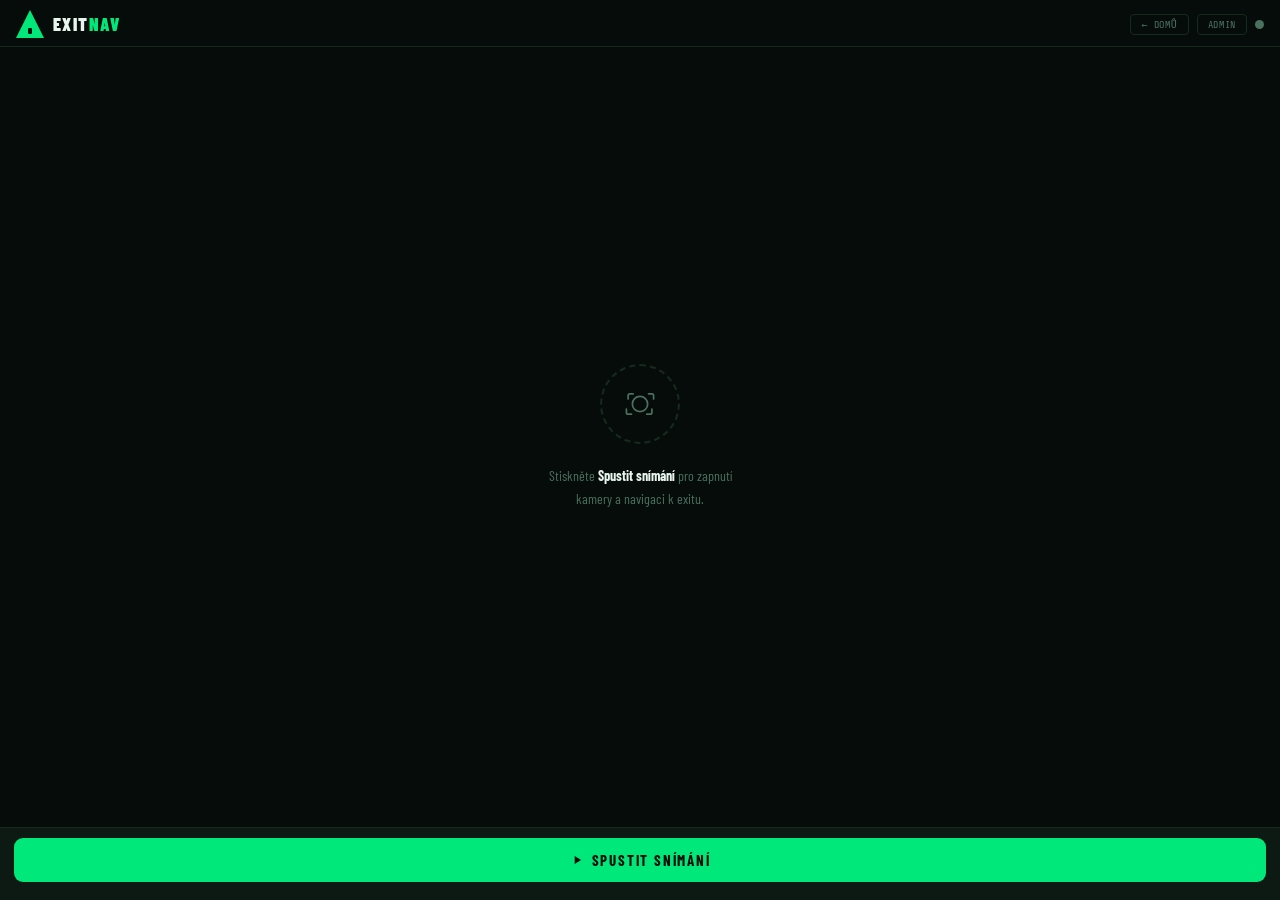
==== commit dd7906e9: "fixes" ====
--- a/frontend/index.html
+++ b/frontend/index.html
@@ -45,22 +45,6 @@
     #video{width:100%;height:100%;object-fit:cover;display:block;}
     #capture-canvas{display:none;}
 
-    /* Scan overlay */
-    #scan-overlay{position:absolute;inset:0;pointer-events:none;opacity:0;transition:opacity 0.3s;}
-    #scan-overlay.visible{opacity:1;}
-    .scan-line{
-      position:absolute;left:0;right:0;height:2px;
-      background:linear-gradient(90deg,transparent,var(--accent),transparent);
-      box-shadow:0 0 10px var(--accent),0 0 24px rgba(0,232,122,0.3);
-      animation:scanMove 1.6s ease-in-out infinite;
-    }
-    @keyframes scanMove{0%{top:5%;opacity:0}10%{opacity:1}90%{opacity:1}100%{top:95%;opacity:0}}
-    .corner{position:absolute;width:28px;height:28px;border-color:var(--accent);border-style:solid;}
-    .corner-tl{top:12px;left:12px;border-width:2px 0 0 2px;}
-    .corner-tr{top:12px;right:12px;border-width:2px 2px 0 0;}
-    .corner-bl{bottom:12px;left:12px;border-width:0 0 2px 2px;}
-    .corner-br{bottom:12px;right:12px;border-width:0 2px 2px 0;}
-
     /* Room chip – top center */
     #room-chip{
       position:absolute;top:14px;left:50%;transform:translateX(-50%);
@@ -103,10 +87,10 @@
     #nav-panel{
       width:calc(100% - 20px);max-width:500px;
       background:rgba(5,10,8,0.94);
-      border:1px solid var(--accent);border-radius:14px;
+      border:1px solid rgba(0,232,122,0.55);border-radius:10px;
       padding:14px 16px;
       backdrop-filter:blur(14px);
-      box-shadow:0 0 40px rgba(0,232,122,0.2),inset 0 0 0 1px rgba(0,232,122,0.04);
+      box-shadow:0 18px 45px rgba(0,0,0,0.35);
     }
     .nav-header{
       display:flex;align-items:center;justify-content:space-between;
@@ -158,32 +142,6 @@
       flex-shrink:0;background:var(--surface);border-top:1px solid var(--border);
       padding:10px 14px 18px;display:flex;flex-direction:column;gap:9px;
     }
-
-    /* Stats row */
-    #stats-row{display:grid;grid-template-columns:repeat(3,1fr);gap:7px;}
-    .stat-box{
-      background:var(--bg);border:1px solid var(--border);border-radius:7px;
-      padding:8px 10px;display:flex;flex-direction:column;gap:2px;
-    }
-    .stat-label{font-family:var(--mono);font-size:9px;color:var(--muted);text-transform:uppercase;letter-spacing:0.1em;}
-    .stat-value{font-family:var(--mono);font-size:16px;line-height:1.1;}
-    .stat-value.ok{color:var(--accent);}
-    .stat-value.warn{color:var(--warn);}
-    .stat-value.dim{color:var(--muted);}
-
-    /* Confidence bar */
-    .conf-bar-wrap{height:2px;background:var(--border);border-radius:1px;margin-top:3px;}
-    .conf-bar{height:100%;background:var(--accent);border-radius:1px;transition:width 0.4s ease;width:0;}
-    .conf-bar.warn{background:var(--warn);}
-
-    /* Thumbnail strip */
-    #log-strip{display:flex;gap:6px;overflow-x:auto;scrollbar-width:none;padding:1px;min-height:38px;}
-    #log-strip::-webkit-scrollbar{display:none;}
-    .thumb{flex-shrink:0;width:48px;height:36px;border-radius:5px;overflow:hidden;border:1px solid var(--border);position:relative;background:var(--bg);}
-    .thumb img{width:100%;height:100%;object-fit:cover;}
-    .thumb .ts{position:absolute;bottom:1px;right:2px;font-family:var(--mono);font-size:6px;color:rgba(255,255,255,0.6);}
-    .thumb.new{border-color:var(--accent);box-shadow:0 0 6px rgba(0,232,122,0.3);animation:thumbPop 0.3s ease;}
-    @keyframes thumbPop{0%{transform:scale(0.7);opacity:0}70%{transform:scale(1.05)}100%{transform:scale(1);opacity:1}}
 
     /* Start button */
     #btn-start{
@@ -227,14 +185,6 @@
     <video id="video" autoplay playsinline muted></video>
     <canvas id="capture-canvas"></canvas>
 
-    <div id="scan-overlay">
-      <div class="corner corner-tl"></div>
-      <div class="corner corner-tr"></div>
-      <div class="corner corner-bl"></div>
-      <div class="corner corner-br"></div>
-      <div class="scan-line"></div>
-    </div>
-
     <div id="room-chip">— IDENTIFIKACE —</div>
     <div id="activity-panel">
       <div class="activity-row">
@@ -277,22 +227,6 @@
 
   <div id="bottom">
     <div id="model-warn">⚠ Model není natrénován – <a href="/admin">Admin → Trénink</a></div>
-    <div id="stats-row">
-      <div class="stat-box">
-        <div class="stat-label">Snímky</div>
-        <div class="stat-value dim" id="s-frames">0</div>
-      </div>
-      <div class="stat-box">
-        <div class="stat-label">Místnost</div>
-        <div class="stat-value dim" id="s-room">—</div>
-      </div>
-      <div class="stat-box">
-        <div class="stat-label">Jistota</div>
-        <div class="stat-value dim" id="s-conf">—</div>
-        <div class="conf-bar-wrap"><div class="conf-bar" id="conf-bar"></div></div>
-      </div>
-    </div>
-    <div id="log-strip"></div>
     <button id="btn-start">
       <svg width="14" height="14" viewBox="0 0 24 24" fill="currentColor"><path d="M8 5v14l11-7z"/></svg>
       Spustit snímání
@@ -301,7 +235,6 @@
 </div>
 <script>
   const INTERVAL_MS = 2200;
-  const MAX_THUMBS  = 16;
 
   let stream=null, intervalId=null, frameCount=0, isRunning=false, ws=null;
 
@@ -310,7 +243,6 @@
   const ctx         = canvas.getContext('2d');
   const btnStart    = document.getElementById('btn-start');
   const statusDot   = document.getElementById('status-dot');
-  const scanOverlay = document.getElementById('scan-overlay');
   const roomChip    = document.getElementById('room-chip');
   const activityPanel = document.getElementById('activity-panel');
   const activityText = document.getElementById('activity-text');
@@ -321,11 +253,6 @@
   const navSteps    = document.getElementById('nav-steps');
   const placeholder = document.getElementById('placeholder');
   const permError   = document.getElementById('perm-error');
-  const logStrip    = document.getElementById('log-strip');
-  const sFrames     = document.getElementById('s-frames');
-  const sRoom       = document.getElementById('s-room');
-  const sConf       = document.getElementById('s-conf');
-  const confBar     = document.getElementById('conf-bar');
   const modelWarn   = document.getElementById('model-warn');
 
   function tr(text){ return window.ExitNavI18n ? window.ExitNavI18n.t(text) : text; }
@@ -362,8 +289,7 @@
       placeholder.style.display = 'none';
       permError.classList.remove('show');
       statusDot.className = 'scanning';
-      scanOverlay.classList.add('visible');
-      roomChip.textContent = '— SKENOVÁNÍ —';
+      roomChip.textContent = 'SNÍMÁNÍ';
       roomChip.classList.add('visible');
       setActivity('Spouštím kameru', 'Připravuji živé snímání a spojení se serverem.', 18);
       btnStart.innerHTML = '<svg width="12" height="12" viewBox="0 0 24 24" fill="currentColor"><rect x="6" y="6" width="12" height="12"/></svg> Zastavit snímání';
@@ -385,15 +311,11 @@
     if(stream){stream.getTracks().forEach(t=>t.stop()); stream = null;}
     video.srcObject = null; isRunning = false;
     statusDot.className = '';
-    scanOverlay.classList.remove('visible');
     roomChip.classList.remove('visible');
     activityPanel.classList.remove('visible');
     navOverlay.classList.remove('visible');
     btnStart.innerHTML = '<svg width="14" height="14" viewBox="0 0 24 24" fill="currentColor"><path d="M8 5v14l11-7z"/></svg> Spustit snímání';
     btnStart.classList.remove('running');
-    sRoom.textContent='—'; sRoom.className='stat-value dim';
-    sConf.textContent='—'; sConf.className='stat-value dim';
-    confBar.style.width='0'; confBar.className='conf-bar';
     placeholder.style.display = 'flex';
   }
 
@@ -419,10 +341,8 @@
     if(!video.videoWidth) return;
     ctx.drawImage(video, 0, 0, canvas.width, canvas.height);
     frameCount++;
-    sFrames.textContent = frameCount;
-    sFrames.className = 'stat-value ok';
     const dataUrl = canvas.toDataURL('image/jpeg', 0.5);
-    addThumb(dataUrl);
+    console.log('[ExitNav] frame sent', {frame: frameCount});
     setActivity('Odesílám snímek', 'Snímek ' + frameCount + ' míří do modelu.', 70);
     if(ws && ws.readyState === WebSocket.OPEN) {
       ws.send(JSON.stringify({frame: dataUrl, ts: Date.now()}));
@@ -435,12 +355,8 @@
     if(inf){
       const room = inf.label.replace(/_/g,' ').toUpperCase();
       const conf = Math.round(inf.confidence * 100);
-      const cls  = !inf.uncertain && conf > 70 ? 'ok' : 'warn';
-      sRoom.textContent = room; sRoom.className = 'stat-value ' + cls;
-      sConf.textContent = conf + '%'; sConf.className = 'stat-value ' + cls;
-      confBar.style.width = conf + '%';
-      confBar.className = 'conf-bar' + (cls === 'warn' ? ' warn' : '');
-      roomChip.textContent = (inf.uncertain ? 'NEJISTÉ · ' : '') + room + '  ·  ' + conf + '%';
+      console.log('[ExitNav] inference', {label: inf.label, confidence: conf, uncertain: inf.uncertain, top: inf.top});
+      roomChip.textContent = (inf.uncertain ? 'NEJISTÉ · ' : '') + room;
       statusDot.className = 'active';
       if(inf.uncertain) setActivity('Nejistý výsledek', 'Model nemá dostatečný rozdíl mezi nejlepšími třídami.', 100);
       else setActivity('Výsledek nalezen', 'Místnost rozpoznána, počítám navigaci.', 100);
@@ -456,23 +372,12 @@
       });
       navOverlay.classList.add('visible');
     } else if(nav && nav.error){
-      navSteps.innerHTML = `<div class="nav-step"><span class="nav-step-num"></span><span style="color:var(--warn)">⚠ Místnost "${inf?.label}" není v grafu budovy</span></div>`;
+      navSteps.innerHTML = `<div class="nav-step"><span class="nav-step-num"></span><span style="color:var(--warn)">Místnost "${inf?.label}" není v grafu budovy</span></div>`;
       navDist.textContent = '';
       navOverlay.classList.add('visible');
     }
   }
 
-  function addThumb(dataUrl){
-    const now = new Date();
-    const ts = now.getMinutes().toString().padStart(2,'0') + ':' + now.getSeconds().toString().padStart(2,'0');
-    const div = document.createElement('div'); div.className = 'thumb new';
-    const img = document.createElement('img'); img.src = dataUrl;
-    const span = document.createElement('span'); span.className = 'ts'; span.textContent = ts;
-    div.appendChild(img); div.appendChild(span);
-    logStrip.insertBefore(div, logStrip.firstChild);
-    setTimeout(() => div.classList.remove('new'), 400);
-    while(logStrip.children.length > MAX_THUMBS) logStrip.removeChild(logStrip.lastChild);
-  }
 </script>
 <script src="/static/theme.js"></script>
 <script src="/static/i18n.js"></script>
